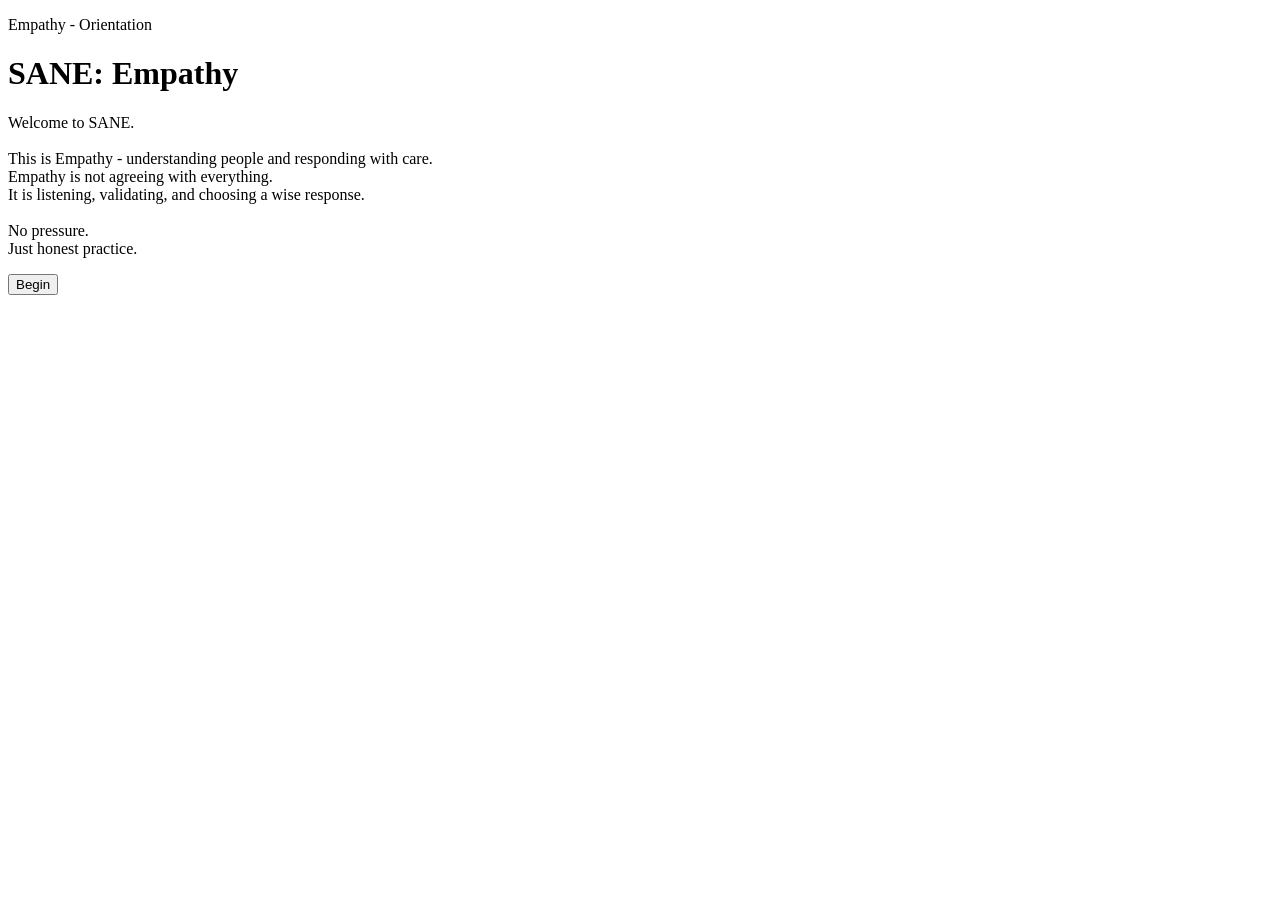
==== empathy.html @ 040d0505 "Add empathy.html" ====
<!DOCTYPE html>
<html lang="en">
<head>
  <meta charset="UTF-8" />
  <meta name="viewport" content="width=device-width, initial-scale=1.0" />
  <title>SANE: Empathy</title>
  <link rel="preconnect" href="https://fonts.googleapis.com" />
  <link rel="preconnect" href="https://fonts.gstatic.com" crossorigin />
  <link href="https://fonts.googleapis.com/css2?family=Poppins:wght@400;600;700&display=swap" rel="stylesheet" />
  <link rel="stylesheet" href="style.css" />
</head>
<body>
  <div id="game-container" class="theme-awareness">
    <p id="section-title">Empathy</p>
    <h1>SANE: Empathy</h1>
    <p id="game-text"></p>
    <div id="choices"></div>
    <button id="nextBtn" style="display:none;">Next</button>
  </div>
  <script src="empathy-script.js"></script>
</body>
</html>
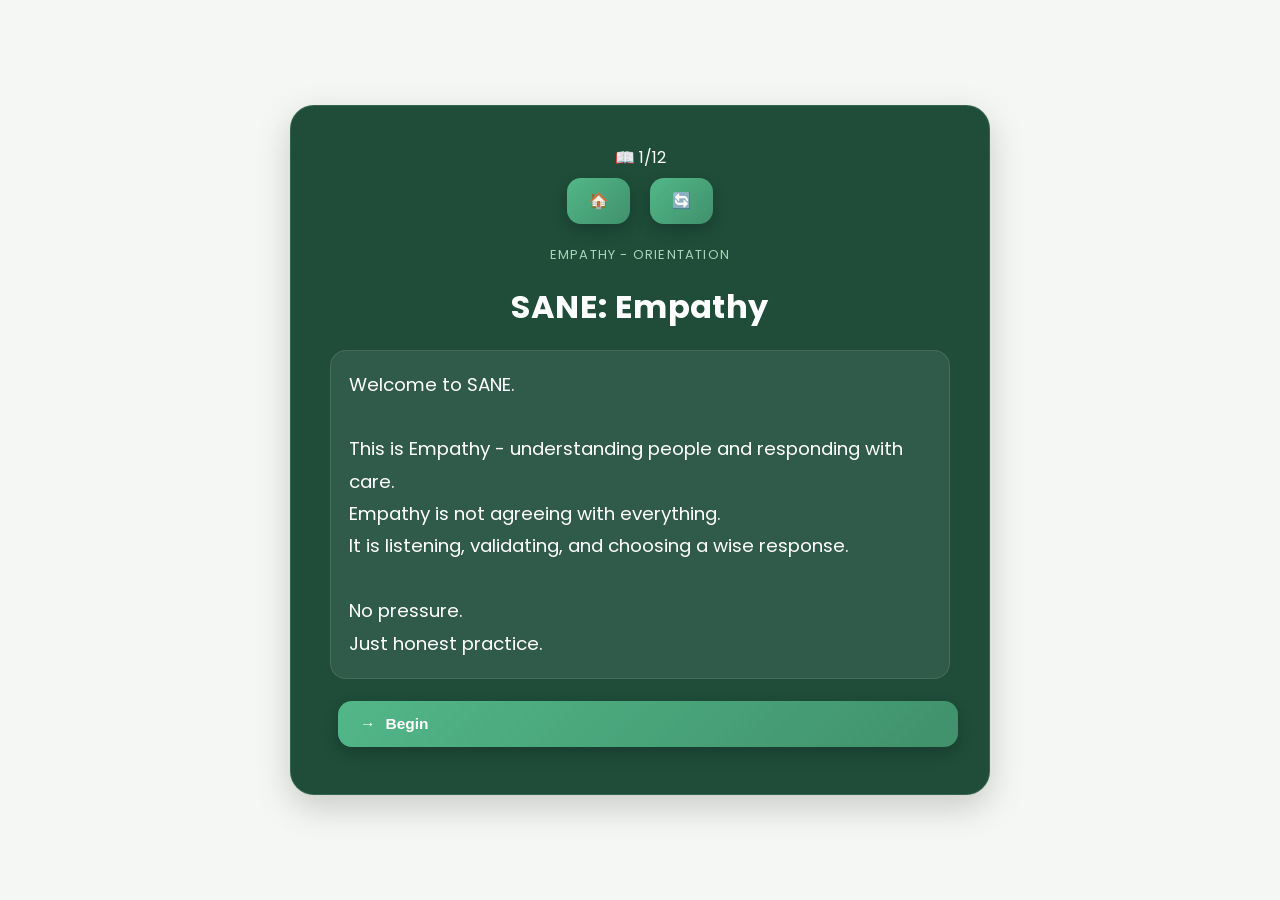
==== commit 062024b0: "Add empathy.html" ====
--- a/empathy.html
+++ b/empathy.html
@@ -11,6 +11,17 @@
 </head>
 <body>
   <div id="game-container" class="theme-awareness">
+    <!-- Top HUD -->
+    <div id="game-hud">
+      <div id="chapter-progress" title="Progress">
+        📖 <span id="chapter-count">1</span>/<span id="chapter-total">9</span>
+      </div>
+      <div id="game-actions">
+        <button class="icon-btn" id="btn-home" title="Home">🏠</button>
+        <button class="icon-btn" id="btn-restart" title="Restart">🔄</button>
+      </div>
+    </div>
+
     <p id="section-title">Empathy</p>
     <h1>SANE: Empathy</h1>
     <p id="game-text"></p>
--- a/style.css
+++ b/style.css
@@ -0,0 +1,165 @@
+/* THEME VARIABLES */
+#game-container {
+  --accent: #B7E4C7;      /* mint */
+  --btn1: #52B788;        /* button base */
+  --btn2: #40916C;        /* button depth */
+  --btnHover1: #6FD3A3;   /* hover glow */
+  --btnHover2: #52B788;
+}
+
+/* THEMES (subtle but bright accents) */
+.theme-awareness {
+  --accent: #B7E4C7;      /* mint */
+  --btn1: #52B788;
+  --btn2: #2D6A4F;
+  --btnHover1: #7AE6B9;
+  --btnHover2: #52B788;
+}
+
+.theme-comparison {
+  --accent: #AEE6FF;      /* cool sky-blue accent */
+  --btn1: #4CAF8F;        /* teal-green */
+  --btn2: #1F7A5C;
+  --btnHover1: #7BE7C7;
+  --btnHover2: #4CAF8F;
+}
+
+.theme-compassion {
+  --accent: #FFD6A5;      /* warm peach accent */
+  --btn1: #49B36B;        /* brighter green */
+  --btn2: #1E7A3A;
+  --btnHover1: #8AF0A7;
+  --btnHover2: #49B36B;
+}
+
+.theme-integration {
+  --accent: #E9C7FF;      /* soft lavender accent */
+  --btn1: #56C596;
+  --btn2: #2D8A68;
+  --btnHover1: #8BF3CA;
+  --btnHover2: #56C596;
+}
+
+/* GLOBAL */
+body {
+  font-family: 'Poppins', system-ui, -apple-system, Segoe UI, Roboto, Arial, sans-serif;
+  background: #F5F7F4; /* calm warm off-white */
+  color: #2B2B2B;
+  display: flex;
+  justify-content: center;
+  align-items: center;
+  height: 100vh;
+  margin: 0;
+}
+
+/* GAME CONTAINER */
+#game-container {
+  background: #1F4D3A; /* deep forest green */
+  padding: 40px;
+  border-radius: 24px;
+  width: 92%;
+  max-width: 620px;
+  box-shadow:
+    0 12px 35px rgba(0, 0, 0, 0.18),
+    inset 0 0 0 1px rgba(183, 228, 199, 0.15);
+  backdrop-filter: blur(8px);
+  text-align: center;
+  animation: fadeIn 0.8s ease;
+  color: #FFFFFF;
+}
+
+/* TITLE */
+#game-container h1 {
+  margin: 0 0 18px;
+  font-weight: 700;
+  letter-spacing: 0.4px;
+}
+
+/* SECTION TITLE */
+#section-title {
+  font-size: 13px;
+  letter-spacing: 1.2px;
+  text-transform: uppercase;
+  opacity: 0.9;
+  margin-bottom: 18px;
+  color: var(--accent);
+}
+
+/* GAME TEXT */
+#game-text {
+  margin-bottom: 22px;
+  font-size: 18.5px;
+  line-height: 1.75;
+  opacity: 0.96;
+  white-space: pre-line;
+  text-align: left;
+  background: rgba(255, 255, 255, 0.08);
+  border: 1px solid rgba(255, 255, 255, 0.10);
+  padding: 18px 18px;
+  border-radius: 16px;
+  transition: opacity 0.35s ease;
+}
+
+/* BUTTONS */
+button {
+  background: linear-gradient(135deg, var(--btn1), var(--btn2));
+  color: #FFFFFF;
+  border: none;
+  padding: 14px 22px;
+  margin: 8px;
+  border-radius: 14px;
+  cursor: pointer;
+  font-size: 15.5px;
+  font-weight: 600;
+  transition: transform 0.2s ease, box-shadow 0.2s ease, background 0.2s ease;
+  box-shadow: 0 6px 16px rgba(0, 0, 0, 0.22);
+}
+
+button:hover {
+  background: linear-gradient(135deg, var(--btnHover1), var(--btnHover2));
+  transform: translateY(-2px);
+  box-shadow: 0 10px 22px rgba(0, 0, 0, 0.28);
+}
+
+/* Button press feedback */
+button:active {
+  transform: translateY(1px) scale(0.98);
+  box-shadow: 0 4px 12px rgba(0, 0, 0, 0.22);
+}
+
+button:focus {
+  outline: none;
+  box-shadow: 0 0 0 4px rgba(76, 175, 143, 0.25), 0 6px 16px rgba(0, 0, 0, 0.22);
+}
+
+/* CHOICES */
+#choices {
+  margin-top: 8px;
+}
+
+#choices button {
+  width: 100%;
+  text-align: left;
+  display: block;
+}
+
+#choices button::before {
+  content: "→";
+  margin-right: 10px;
+  opacity: 0.9;
+}
+
+#nextBtn {
+  width: 100%;
+}
+
+/* REPLAY BUTTON – gentle emphasis */
+#choices button {
+  margin-top: 12px;
+}
+
+/* FADE */
+@keyframes fadeIn {
+  from { opacity: 0; transform: translateY(12px); }
+  to { opacity: 1; transform: translateY(0); }
+}
